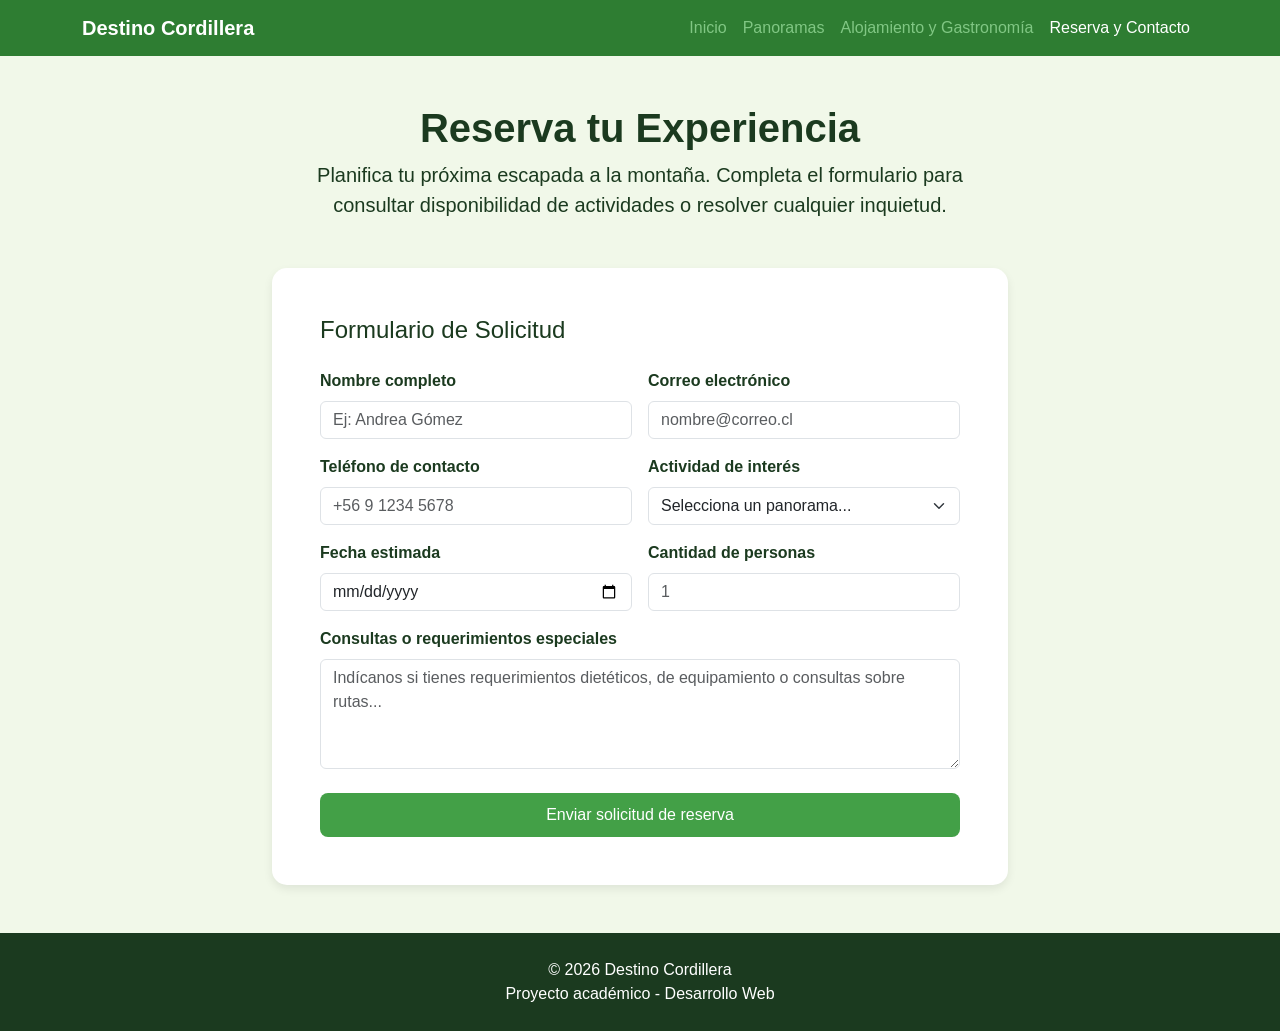
==== reserva.html @ d7ed8c9a "Agrega reserva.html con header, footer, formulario y estilos CSS" ====
<!DOCTYPE html>
<html lang="es">
<head>
    <meta charset="UTF-8">
    <meta name="viewport" content="width=device-width, initial-scale=1.0">
    <title>Reserva y Contacto - Destino Cordillera</title>

    <!-- Bootstrap -->
    <link href="https://cdn.jsdelivr.net/npm/bootstrap@5.3.8/dist/css/bootstrap.min.css" rel="stylesheet">

    <!-- CSS propio -->
    <link rel="stylesheet" href="css/style.css">
</head>
<body>

<!-- Barra de navegación -->
<header>
    <nav class="navbar navbar-expand-lg navbar-dark navbar-destino">
        <div class="container">
            <a class="navbar-brand fw-bold" href="index.html">
                Destino Cordillera
            </a>

            <button
                class="navbar-toggler"
                type="button"
                data-bs-toggle="collapse"
                data-bs-target="#menuPrincipal"
                aria-controls="menuPrincipal"
                aria-expanded="false"
                aria-label="Mostrar navegación">
                <span class="navbar-toggler-icon"></span>
            </button>

            <div class="collapse navbar-collapse" id="menuPrincipal">
                <ul class="navbar-nav ms-auto">
                    <li class="nav-item">
                        <a class="nav-link" href="index.html">Inicio</a>
                    </li>
                    <li class="nav-item">
                        <a class="nav-link" href="panoramas.html">Panoramas</a>
                    </li>
                    <li class="nav-item">
                        <a class="nav-link" href="alojamiento.html">Alojamiento y Gastronomía</a>
                    </li>
                    <li class="nav-item">
                        <a class="nav-link active" href="reserva.html">Reserva y Contacto</a>
                    </li>
                </ul>
            </div>
        </div>
    </nav>
</header>

<!-- Contenido principal con fondo personalizado -->
<main class="fondo-reserva py-5">
    <div class="container">
        
        <!-- Encabezado de la página -->
        <section class="text-center mb-5">
            <h1 class="fw-bold">Reserva tu Experiencia</h1>
            <p class="lead mx-auto" style="max-width: 650px;">
                Planifica tu próxima escapada a la montaña. Completa el formulario para consultar disponibilidad de actividades o resolver cualquier inquietud.
            </p>
        </section>

        <div class="row justify-content-center">
            
            <!-- Columna Formulario de Reserva/Contacto -->
            <section class="col-lg-8">
                <article class="card-destino p-4 p-md-5">
                    <h2 class="h4 mb-4">Formulario de Solicitud</h2>
                    
                    <form action="#" method="post">
                        <div class="row g-3">
                            
                            <div class="col-md-6">
                                <label for="nombre" class="form-label fw-semibold">Nombre completo</label>
                                <input type="text" class="form-control" id="nombre" name="nombre" placeholder="Ej: Andrea Gómez" required>
                            </div>

                            <div class="col-md-6">
                                <label for="email" class="form-label fw-semibold">Correo electrónico</label>
                                <input type="email" class="form-control" id="email" name="email" placeholder="nombre@correo.cl" required>
                            </div>

                            <div class="col-md-6">
                                <label for="telefono" class="form-label fw-semibold">Teléfono de contacto</label>
                                <input type="tel" class="form-control" id="telefono" name="telefono" placeholder="+56 9 1234 5678">
                            </div>

                            <div class="col-md-6">
                                <label for="actividad" class="form-label fw-semibold">Actividad de interés</label>
                                <select class="form-select" id="actividad" name="actividad">
                                    <option selected disabled value="">Selecciona un panorama...</option>
                                    <option value="trekking">Trekking Glaciar Las Cumbres</option>
                                    <option value="cabalgata">Cabalgata Valle Alto</option>
                                    <option value="rafting">Rafting Río Salvaje</option>
                                    <option value="termas">Día de Relajo en Termas Naturales</option>
                                    <option value="astroturismo">Tour Astronómico Cordillera</option>
                                    <option value="general">Información general / Alojamiento</option>
                                </select>
                            </div>

                            <div class="col-md-6">
                                <label for="fecha" class="form-label fw-semibold">Fecha estimada</label>
                                <input type="date" class="form-control" id="fecha" name="fecha">
                            </div>

                            <div class="col-md-6">
                                <label for="personas" class="form-label fw-semibold">Cantidad de personas</label>
                                <input type="number" class="form-control" id="personas" name="personas" min="1" max="25" placeholder="1">
                            </div>

                            <div class="col-12">
                                <label for="mensaje" class="form-label fw-semibold">Consultas o requerimientos especiales</label>
                                <textarea class="form-control" id="mensaje" name="mensaje" rows="4" placeholder="Indícanos si tienes requerimientos dietéticos, de equipamiento o consultas sobre rutas..."></textarea>
                            </div>

                            <div class="col-12 mt-4">
                                <button type="submit" class="btn btn-destino w-100">
                                    Enviar solicitud de reserva
                                </button>
                            </div>

                        </div>
                    </form>
                </article>
            </section>

        </div>
    </div>
</main>

<!-- Pie de página -->
<footer class="footer-destino">
    <div class="container text-center">
        <p class="mb-0">&copy; 2026 Destino Cordillera</p>
        <p class="mb-0">Proyecto académico - Desarrollo Web</p>
    </div>
</footer>

<!-- Bootstrap JavaScript -->
<script src="https://cdn.jsdelivr.net/npm/bootstrap@5.3.8/dist/js/bootstrap.bundle.min.js"></script>

</body>
</html>
---- css/style.css ----
/*Hoja de estilos -- Destino Cordillera*/

/*Paleta de colores*/
:root {
    --verde-bosque: #2E7D32;
    --verde-natural: #43A047;
    --verde-claro: #81C784;
    --verde-fondo: #F1F8E9;
    --verde-oscuro: #1B3A1F;
    --blanco: #FFFFFF;
}

/*Configuracion General*/
body {
    font-family: Arial, sans-serif;
    color: var(--verde-oscuro);
    background-color: var(--verde-fondo);
    margin: 0;
}

/*Barra de navegacion*/
.navbar-destino {
    background-color: var(--verde-bosque);
}
.navbar-destino .navbar-brand {
    color: var(--blanco);
}

.navbar-destino .nav-link {
    color: var(--blanco);
}
.navbar-destino .nav-link {
    color: var(--verde-claro);
}

/*Seccion principal*/
.hero-destino {
    background-color: var(--verde-claro);
    padding: 100px 20px;
}
.hero-destino h1 {
    color: var(--verde-oscuro);
    font-size: 3rem;
    font-weight: bold;
}
.hero-destino p {
    max-width: 700px;
    margin: 20px auto;
    font-size: 1.2rem;
}

/*Botones*/
.btn-destino {
    background-color: var(--verde-bosque);
    color: var(--blanco);
    border: none;
    padding: 10px 22px;
    border-radius: 8px;
}
.btn-destino {
    background-color: var(--verde-natural);
    color: var(--blanco);
}

/*Presentacion*/
.presentacion-destino {
    background-color: var(--blanco);
}
.presentacion-destino h2 {
    color: var(--verde-bosque);
}
.accesos-destino h2 {
    color: var(--verde-bosque);
}

/*Imagen(es)*/
.carrusel-destino img {
    width: 100%;
    height: 500px;
    object-fit: cover;
}

/*Tarjetas*/
.card-destino {
    background-color: var(--blanco);
    border-radius: 15px;
    padding: 25px;
    box-shadow: 0 4px 10px rgba(0, 0, 0, 0.08);
    display: flex;
    flex-direction: column;
}
.card-destino h3 {
    color: var(--verde-bosque);
    margin-bottom: 15px;
}
.card-destino .btn {
    margin-top: auto;
    align-self: flex-start;
}

/*Pie de pagina*/
.footer-destino {
    background-color: var(--verde-oscuro);
    color: var(--blanco);
    padding: 25px 0;
}

/*CSS agregado para panoramas*/
   .panorama-item {
    background-color: var(--blanco);
    padding-bottom: 30px;
    border-bottom: 1px solid #ddd;
}

.panorama-item:last-child {
    border-bottom: none; /* Quita la línea separadora al último panorama */
}

.panorama-titulo {
    color: var(--verde-bosque);
    font-weight: bold;
    margin-bottom: 15px;
}

.panorama-img {
    border-radius: 12px;
    box-shadow: 0 4px 15px rgba(0, 0, 0, 0.15);
    object-fit: cover;
    width: 100%;
    height: 350px; /* Obliga a que todas las imágenes tengan el mismo tamaño */
}

.panorama-precio {
    display: inline-block;
    background-color: var(--verde-fondo);
    color: var(--verde-oscuro);
    padding: 10px 15px;
    border-radius: 8px;
    border-left: 4px solid var(--verde-natural);
    font-size: 1.1rem;
    margin-top: 10px;
}

.fondo-reserva {
    background-image: linear-gradient(rgba(241, 248, 233, 0.85), rgba(241, 248, 233, 0.85)), url('../img/imagen-3.jpg');
    background-size: cover;
    background-position: center;
    background-attachment: fixed; /* Da un efecto sutil al scrollear */
    min-height: 80vh;
}
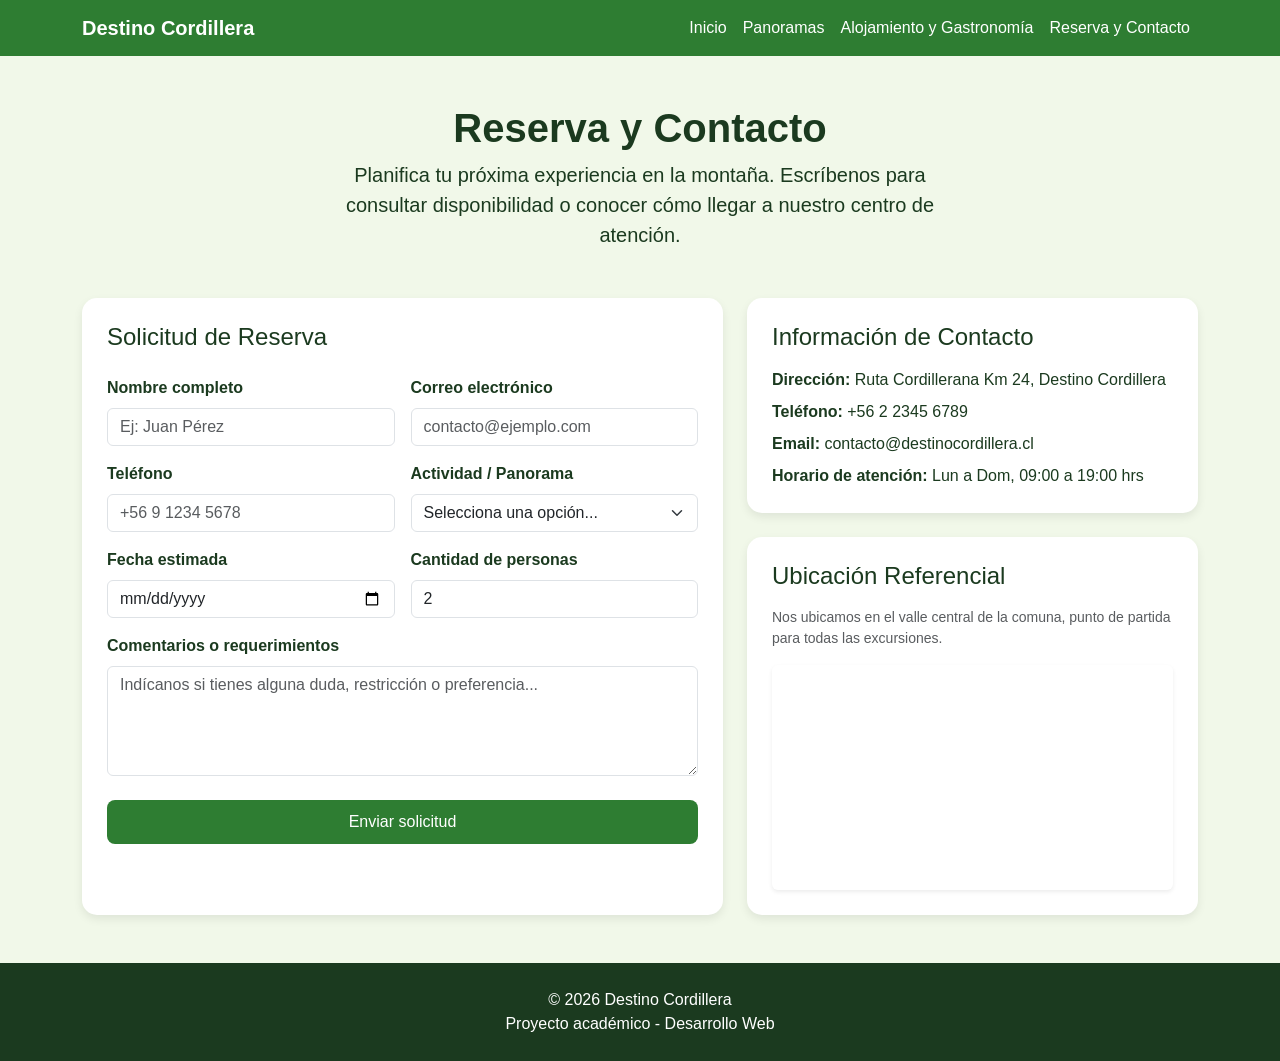
==== commit 0463229d: "Agrega Ubicacion referencial y datos de contacto en reserva.html y reagrega una parte del css" ====
--- a/reserva.html
+++ b/reserva.html
@@ -53,52 +53,53 @@
 </header>
 
 <!-- Contenido principal con fondo personalizado -->
+<!-- Contenido principal con fondo temático -->
 <main class="fondo-reserva py-5">
     <div class="container">
         
         <!-- Encabezado de la página -->
         <section class="text-center mb-5">
-            <h1 class="fw-bold">Reserva tu Experiencia</h1>
+            <h1 class="fw-bold">Reserva y Contacto</h1>
             <p class="lead mx-auto" style="max-width: 650px;">
-                Planifica tu próxima escapada a la montaña. Completa el formulario para consultar disponibilidad de actividades o resolver cualquier inquietud.
+                Planifica tu próxima experiencia en la montaña. Escríbenos para consultar disponibilidad o conocer cómo llegar a nuestro centro de atención.
             </p>
         </section>
 
-        <div class="row justify-content-center">
+        <div class="row g-4">
             
-            <!-- Columna Formulario de Reserva/Contacto -->
-            <section class="col-lg-8">
-                <article class="card-destino p-4 p-md-5">
-                    <h2 class="h4 mb-4">Formulario de Solicitud</h2>
+            <!-- Columna Formulario de Reserva -->
+            <section class="col-lg-7">
+                <article class="card-destino h-100">
+                    <h2 class="h4 mb-4">Solicitud de Reserva</h2>
                     
                     <form action="#" method="post">
                         <div class="row g-3">
                             
                             <div class="col-md-6">
                                 <label for="nombre" class="form-label fw-semibold">Nombre completo</label>
-                                <input type="text" class="form-control" id="nombre" name="nombre" placeholder="Ej: Andrea Gómez" required>
+                                <input type="text" class="form-control" id="nombre" name="nombre" placeholder="Ej: Juan Pérez" required>
                             </div>
 
                             <div class="col-md-6">
                                 <label for="email" class="form-label fw-semibold">Correo electrónico</label>
-                                <input type="email" class="form-control" id="email" name="email" placeholder="nombre@correo.cl" required>
+                                <input type="email" class="form-control" id="email" name="email" placeholder="contacto@ejemplo.com" required>
                             </div>
 
                             <div class="col-md-6">
-                                <label for="telefono" class="form-label fw-semibold">Teléfono de contacto</label>
+                                <label for="telefono" class="form-label fw-semibold">Teléfono</label>
                                 <input type="tel" class="form-control" id="telefono" name="telefono" placeholder="+56 9 1234 5678">
                             </div>
 
                             <div class="col-md-6">
-                                <label for="actividad" class="form-label fw-semibold">Actividad de interés</label>
+                                <label for="actividad" class="form-label fw-semibold">Actividad / Panorama</label>
                                 <select class="form-select" id="actividad" name="actividad">
-                                    <option selected disabled value="">Selecciona un panorama...</option>
-                                    <option value="trekking">Trekking Glaciar Las Cumbres</option>
-                                    <option value="cabalgata">Cabalgata Valle Alto</option>
-                                    <option value="rafting">Rafting Río Salvaje</option>
-                                    <option value="termas">Día de Relajo en Termas Naturales</option>
-                                    <option value="astroturismo">Tour Astronómico Cordillera</option>
-                                    <option value="general">Información general / Alojamiento</option>
+                                    <option selected disabled value="">Selecciona una opción...</option>
+                                    <option value="trekking">Trekking Cordillera Alta</option>
+                                    <option value="cabalgata">Cabalgatas Guiadas</option>
+                                    <option value="rafting">Rafting Río Blanco</option>
+                                    <option value="termas">Circuito de Termas</option>
+                                    <option value="astroturismo">Tour Astronómico Nocturno</option>
+                                    <option value="alojamiento">Consulta de Alojamiento</option>
                                 </select>
                             </div>
 
@@ -109,23 +110,64 @@
 
                             <div class="col-md-6">
                                 <label for="personas" class="form-label fw-semibold">Cantidad de personas</label>
-                                <input type="number" class="form-control" id="personas" name="personas" min="1" max="25" placeholder="1">
+                                <input type="number" class="form-control" id="personas" name="personas" min="1" max="30" value="2">
                             </div>
 
                             <div class="col-12">
-                                <label for="mensaje" class="form-label fw-semibold">Consultas o requerimientos especiales</label>
-                                <textarea class="form-control" id="mensaje" name="mensaje" rows="4" placeholder="Indícanos si tienes requerimientos dietéticos, de equipamiento o consultas sobre rutas..."></textarea>
+                                <label for="mensaje" class="form-label fw-semibold">Comentarios o requerimientos</label>
+                                <textarea class="form-control" id="mensaje" name="mensaje" rows="4" placeholder="Indícanos si tienes alguna duda, restricción o preferencia..."></textarea>
                             </div>
 
                             <div class="col-12 mt-4">
                                 <button type="submit" class="btn btn-destino w-100">
-                                    Enviar solicitud de reserva
+                                    Enviar solicitud
                                 </button>
                             </div>
 
                         </div>
                     </form>
                 </article>
+            </section>
+
+            <!-- Columna Información de Contacto y Ubicación -->
+            <section class="col-lg-5">
+                
+                <!-- Datos de contacto -->
+                <article class="card-destino mb-4">
+                    <h2 class="h4 mb-3">Información de Contacto</h2>
+                    <ul class="list-unstyled mb-0">
+                        <li class="mb-2">
+                            <strong>Dirección:</strong> Ruta Cordillerana Km 24, Destino Cordillera
+                        </li>
+                        <li class="mb-2">
+                            <strong>Teléfono:</strong> +56 2 2345 6789
+                        </li>
+                        <li class="mb-2">
+                            <strong>Email:</strong> contacto@destinocordillera.cl
+                        </li>
+                        <li>
+                            <strong>Horario de atención:</strong> Lun a Dom, 09:00 a 19:00 hrs
+                        </li>
+                    </ul>
+                </article>
+
+                <!-- Ubicación Referencial -->
+                <article class="card-destino">
+                    <h2 class="h4 mb-3">Ubicación Referencial</h2>
+                    <p class="small text-muted mb-3">
+                        Nos ubicamos en el valle central de la comuna, punto de partida para todas las excursiones.
+                    </p>
+                    <div class="ratio ratio-16x9 rounded overflow-hidden shadow-sm">
+                        <iframe 
+                            src="https://www.google.com/maps/embed?pb=!1m18!1m12!1m3!1d106500.0!2d-70.5!3d-33.5!2m3!1f0!2f0!3f0!3m2!1i1024!2i768!4f13.1!3m3!1m2!1s0x0%3A0x0!2zMzPCsDMwJzAwLjAiUyA3MMKwMzAnMDAuMCJX!5e0!3m2!1ses!2scl!4v1600000000000!5m2!1ses!2scl" 
+                            title="Mapa referencial de Destino Cordillera"
+                            style="border:0;" 
+                            allowfullscreen="" 
+                            loading="lazy">
+                        </iframe>
+                    </div>
+                </article>
+
             </section>
 
         </div>
--- a/css/style.css
+++ b/css/style.css
@@ -1,6 +1,6 @@
-/*Hoja de estilos -- Destino Cordillera*/
-
-/*Paleta de colores*/
+/* Hoja de estilos -- Destino Cordillera */
+
+/* Paleta de colores */
 :root {
     --verde-bosque: #2E7D32;
     --verde-natural: #43A047;
@@ -10,7 +10,7 @@
     --blanco: #FFFFFF;
 }
 
-/*Configuracion General*/
+/* Configuración general */
 body {
     font-family: Arial, sans-serif;
     color: var(--verde-oscuro);
@@ -18,10 +18,11 @@
     margin: 0;
 }
 
-/*Barra de navegacion*/
+/* Barra de navegación */
 .navbar-destino {
     background-color: var(--verde-bosque);
 }
+
 .navbar-destino .navbar-brand {
     color: var(--blanco);
 }
@@ -29,27 +30,53 @@
 .navbar-destino .nav-link {
     color: var(--blanco);
 }
-.navbar-destino .nav-link {
+
+.navbar-destino .nav-link:hover {
     color: var(--verde-claro);
 }
 
-/*Seccion principal*/
-.hero-destino {
-    background-color: var(--verde-claro);
-    padding: 100px 20px;
-}
-.hero-destino h1 {
-    color: var(--verde-oscuro);
+/* Carrusel principal */
+.carrusel-destino {
+    position: relative;
+}
+
+.carrusel-destino img {
+    width: 100%;
+    height: 500px;
+    object-fit: cover;
+}
+
+/* Texto sobre el carrusel */
+.carrusel-texto {
+    position: absolute;
+    top: 0;
+    left: 0;
+    width: 100%;
+    height: 100%;
+    display: flex;
+    flex-direction: column;
+    justify-content: center;
+    align-items: center;
+    text-align: center;
+    padding: 20px;
+    color: var(--blanco);
+    text-shadow: 2px 2px 5px rgba(0, 0, 0, 0.9);
+    pointer-events: none;
+}
+
+.carrusel-texto h1 {
     font-size: 3rem;
     font-weight: bold;
-}
-.hero-destino p {
+    margin-bottom: 15px;
+}
+
+.carrusel-texto p {
     max-width: 700px;
-    margin: 20px auto;
+    margin: 0;
     font-size: 1.2rem;
 }
 
-/*Botones*/
+/* Botones */
 .btn-destino {
     background-color: var(--verde-bosque);
     color: var(--blanco);
@@ -57,30 +84,32 @@
     padding: 10px 22px;
     border-radius: 8px;
 }
-.btn-destino {
+
+.btn-destino:hover {
     background-color: var(--verde-natural);
     color: var(--blanco);
 }
 
-/*Presentacion*/
+/* Presentación */
 .presentacion-destino {
     background-color: var(--blanco);
 }
+
+.presentacion-destino h1,
 .presentacion-destino h2 {
     color: var(--verde-bosque);
 }
-.accesos-destino h2 {
-    color: var(--verde-bosque);
-}
-
-/*Imagen(es)*/
-.carrusel-destino img {
-    width: 100%;
-    height: 500px;
-    object-fit: cover;
-}
-
-/*Tarjetas*/
+
+/* Accesos principales */
+.acceso-destino {
+    background-color: var(--verde-fondo);
+}
+
+.acceso-destino h2 {
+    color: var(--verde-bosque);
+}
+
+/* Tarjetas */
 .card-destino {
     background-color: var(--blanco);
     border-radius: 15px;
@@ -89,31 +118,33 @@
     display: flex;
     flex-direction: column;
 }
+
 .card-destino h3 {
     color: var(--verde-bosque);
     margin-bottom: 15px;
 }
+
 .card-destino .btn {
     margin-top: auto;
     align-self: flex-start;
 }
 
-/*Pie de pagina*/
+/* Pie de página */
 .footer-destino {
     background-color: var(--verde-oscuro);
     color: var(--blanco);
     padding: 25px 0;
 }
 
-/*CSS agregado para panoramas*/
-   .panorama-item {
+/* Panoramas */
+.panorama-item {
     background-color: var(--blanco);
     padding-bottom: 30px;
     border-bottom: 1px solid #ddd;
 }
 
 .panorama-item:last-child {
-    border-bottom: none; /* Quita la línea separadora al último panorama */
+    border-bottom: none;
 }
 
 .panorama-titulo {
@@ -127,7 +158,7 @@
     box-shadow: 0 4px 15px rgba(0, 0, 0, 0.15);
     object-fit: cover;
     width: 100%;
-    height: 350px; /* Obliga a que todas las imágenes tengan el mismo tamaño */
+    height: 350px;
 }
 
 .panorama-precio {
@@ -141,6 +172,52 @@
     margin-top: 10px;
 }
 
+/* Alojamiento y Gastronomía */
+.hero-destino {
+    position: relative;
+    width: 100%;
+    height: 420px;
+    margin: 0;
+    padding: 0;
+    overflow: hidden;
+}
+
+.hero-destino img {
+    display: block;
+    width: 100%;
+    height: 100%;
+    object-fit: cover;
+    object-position: center;
+}
+
+.hero-texto-destino {
+    position: absolute;
+    top: 0;
+    left: 0;
+    width: 100%;
+    height: 100%;
+    display: flex;
+    flex-direction: column;
+    justify-content: center;
+    align-items: center;
+    text-align: center;
+    padding: 20px;
+    color: var(--blanco);
+    text-shadow: 2px 2px 5px rgba(0, 0, 0, 0.8);
+}
+
+.hero-texto-destino h1 {
+    font-size: 3rem;
+    font-weight: bold;
+    margin-bottom: 15px;
+}
+
+.hero-texto-destino p {
+    max-width: 700px;
+    margin: 0;
+    font-size: 1.2rem;
+}
+
 .fondo-reserva {
     background-image: linear-gradient(rgba(241, 248, 233, 0.85), rgba(241, 248, 233, 0.85)), url('../img/imagen-3.jpg');
     background-size: cover;
